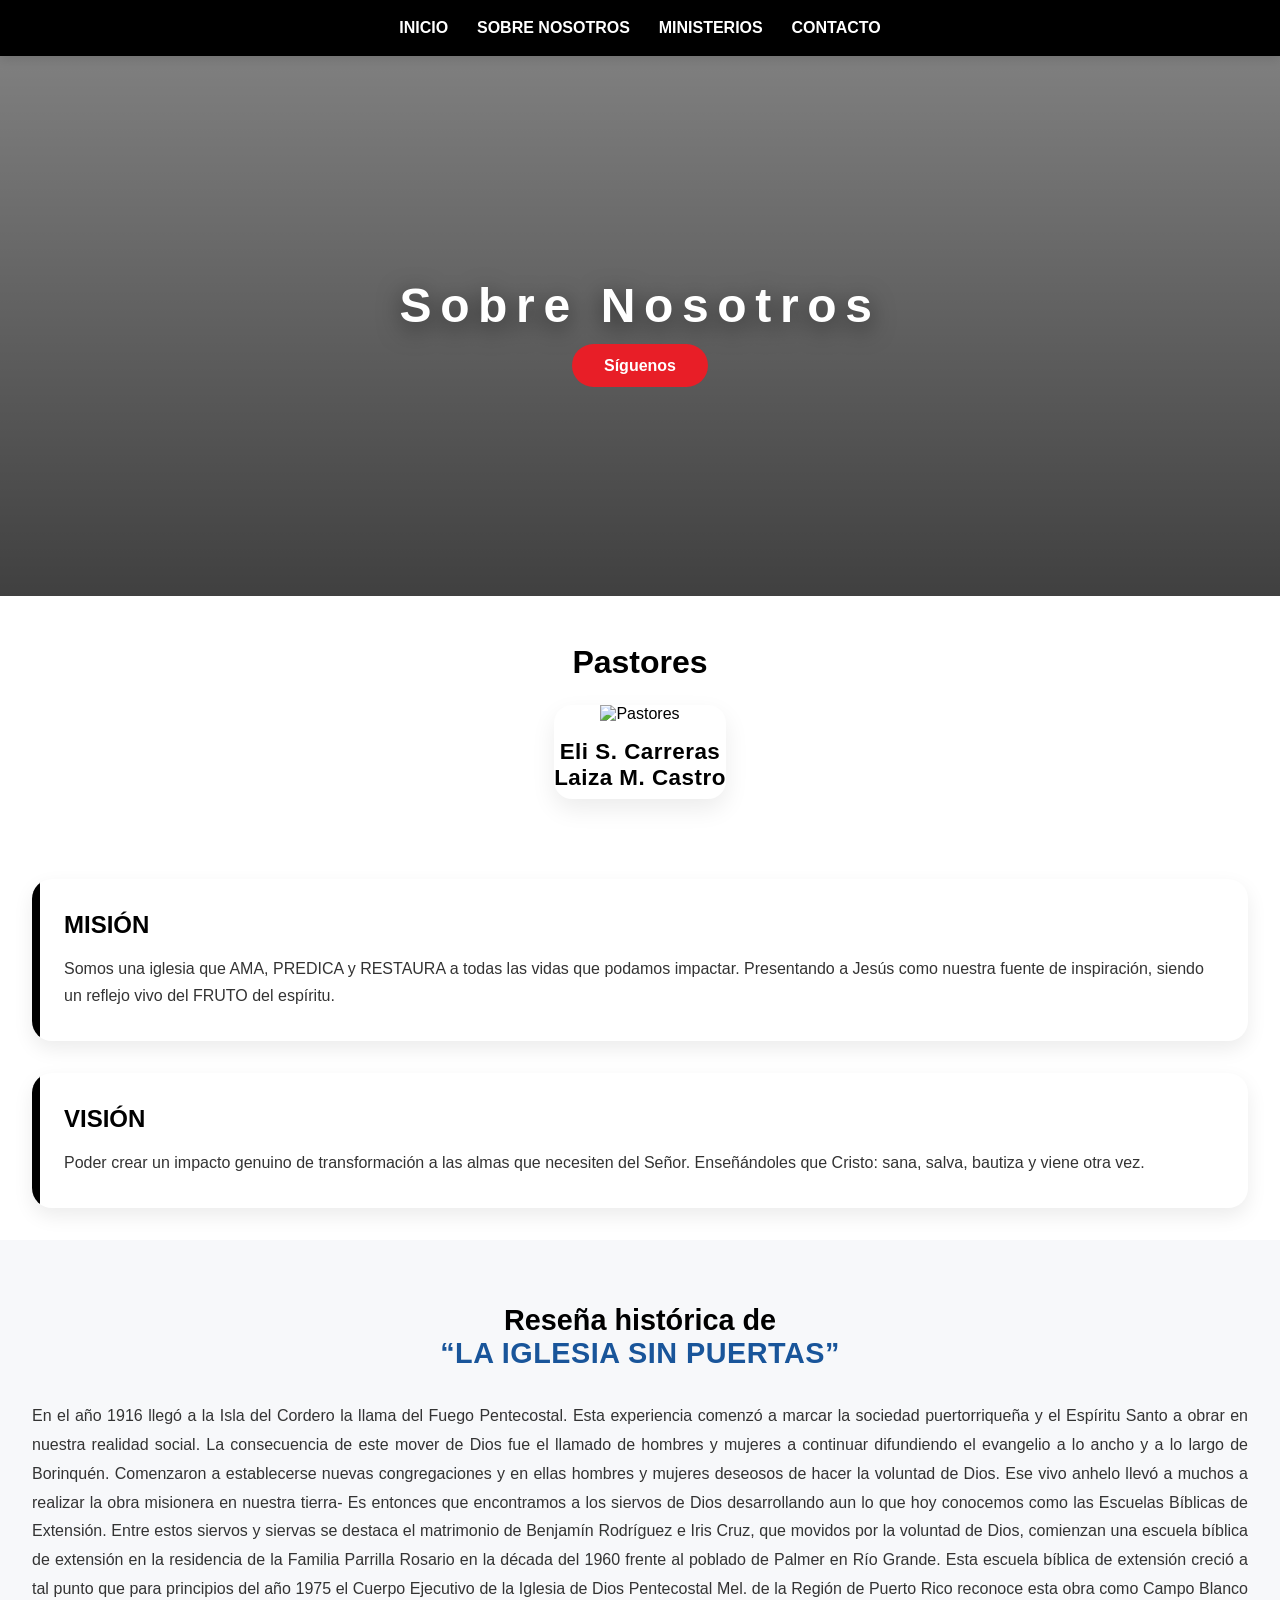
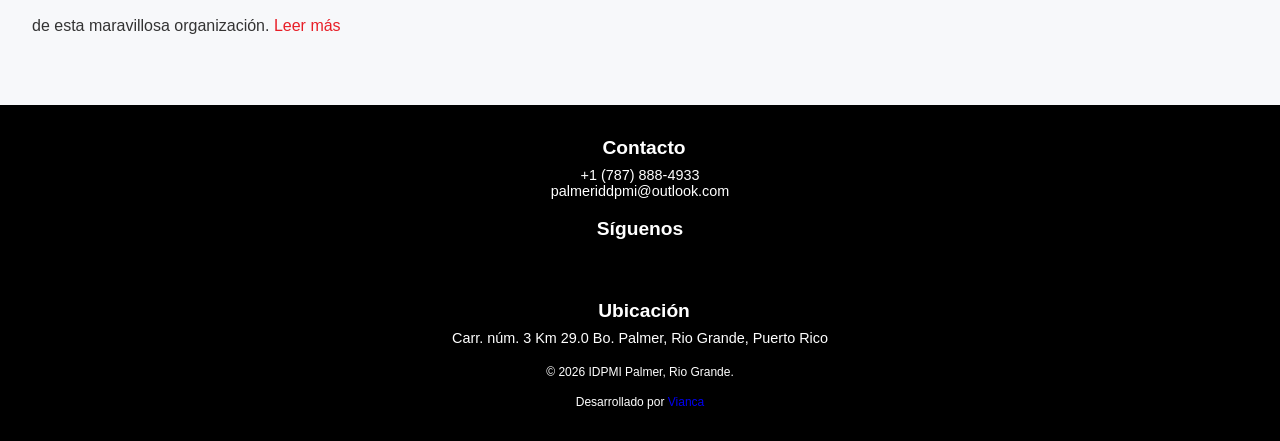
==== about.html @ 07acd802 "Initial commit" ====
<!DOCTYPE html>
<html lang="es">
<head>
    <meta charset="UTF-8">
    <meta name="description" content="IDPMI Palmer, Rio Grande - Tu Puerta de Bendición.">
    <meta name="viewport" content="width=device-width, initial-scale=1.0">
    <title>IDPMI Palmer</title>
    <link rel="stylesheet" href="style.css">
    <link rel="stylesheet" href="pages.css">
    <script src="https://kit.fontawesome.com/c0b04a1905.js" crossorigin="anonymous"></script>
</head>

<body class="about-page">
    <nav class="nav">
        <a href="index.html" class="logo-text">
            <img src="assets/logo.png" alt="Logo IDPMI Palmer" width="55">
        </a>
        <ul class="nav-links" id="nav-links">
            <li><a href="index.html">INICIO</a></li>
            <li><a href="about.html">SOBRE NOSOTROS</a></li>
            <li><a href="minister.html">MINISTERIOS</a></li>
            <li><a href="contact.html">CONTACTO</a></li>
        </ul>

        <div class="hamburger" id="hamburger">
            <span></span>
            <span></span>
            <span></span>
        </div>
    </nav>

    <header class="main-hero">
        <div class="hero-content">
            <h1>Sobre Nosotros</h1>
            <p></p>
            <a href="https://linktr.ee/IDPMI_Palmer?utm_source=linktree_admin_share" target="_blank" class="btn-primary">Síguenos</a>
        </div>
    </header>

    <section class="pastores">
        <h2>Pastores</h2>
        <div class="pastor-card">
            <img src="assets/About/pastores.JPG" alt="Pastores"> 
            <h3>Eli S. Carreras <br>Laiza M. Castro</h3>  
        </div>
    </section>

    <section class="mision-vision">
      <div class="mision">
        <h2>MISIÓN</h2>
        <p>Somos una iglesia que AMA, PREDICA y RESTAURA a todas las vidas que podamos impactar. Presentando a Jesús como nuestra fuente de inspiración, siendo un reflejo vivo del FRUTO del espíritu.</p>
      </div>
      <div class="vision">
        <h2>VISIÓN</h2>
        <p>Poder crear un impacto genuino de transformación a las almas que necesiten del Señor. Enseñándoles que Cristo: sana, salva, bautiza y viene otra vez.</p>
      </div>
    </section>

    <section class="reseña-section">
      <h3 class="reseña-title">
        Reseña histórica de<br>
        <span class="highlight">“LA IGLESIA SIN PUERTAS”</span>
      </h3>
      <p class="reseña-text">
        <span class="reseña-preview">
          En el año 1916 llegó a la Isla del Cordero la llama del Fuego Pentecostal. Esta experiencia comenzó a marcar la sociedad puertorriqueña y el Espíritu Santo a obrar en nuestra realidad social. La consecuencia de este mover de Dios fue el llamado de hombres y mujeres a continuar difundiendo el evangelio a lo ancho y a lo largo de Borinquén. Comenzaron a establecerse nuevas congregaciones y en ellas hombres y mujeres deseosos de hacer la voluntad de Dios. Ese vivo anhelo llevó a muchos a realizar la obra misionera en nuestra tierra- Es entonces que encontramos a los siervos de Dios desarrollando aun lo que hoy conocemos como las Escuelas Bíblicas de Extensión. Entre estos siervos y siervas se destaca el matrimonio de Benjamín Rodríguez e Iris Cruz, que movidos por la voluntad de Dios, comienzan una escuela bíblica de extensión en la residencia de la Familia Parrilla Rosario en la década del 1960 frente al poblado de Palmer en Río Grande. Esta escuela bíblica de extensión creció a tal punto que para principios del año 1975 el Cuerpo Ejecutivo de la Iglesia de Dios Pentecostal Mel. de la Región de Puerto Rico reconoce esta obra como Campo Blanco de esta maravillosa organización. <span class="read-more-toggle" onclick="toggleResena()">Leer más</span> 
        </span>

        <span class="reseña-full" style="display: none;">
          <!-- Full reseña below -->
          En el año 1916 llegó a la Isla del Cordero la llama del Fuego Pentecostal. Esta experiencia comenzó a marcar la sociedad puertorriqueña y el Espíritu Santo a obrar en nuestra realidad social. La consecuencia de este mover de Dios fue el llamado de hombres y mujeres a continuar difundiendo el evangelio a lo ancho y a lo largo de Borinquén. Comenzaron a establecerse nuevas congregaciones y en ellas hombres y mujeres deseosos de hacer la voluntad de Dios. Ese vivo anhelo llevó a muchos a realizar la obra misionera en nuestra tierra- Es entonces que encontramos a los siervos de Dios desarrollando aun lo que hoy conocemos como las Escuelas Bíblicas de Extensión. Entre estos siervos y siervas se destaca el matrimonio de Benjamín Rodríguez e Iris Cruz, que movidos por la voluntad de Dios, comienzan una escuela bíblica de extensión en la residencia de la Familia Parrilla Rosario en la década del 1960 frente al poblado de Palmer en Río Grande. Esta escuela bíblica de extensión creció a tal punto que para principios del año 1975 el Cuerpo Ejecutivo de la Iglesia de Dios Pentecostal Mel. de la Región de Puerto Rico reconoce esta obra como Campo Blanco de esta maravillosa organización.<br>
          Es así entonces, como Dios continua bendiciendo la ahora Iglesia de Dios Pentecostal en Palmer. Cuando el presbítero del distrito de San Juan, Rev. Nazario Pérez, instala al Hno. Rubén Vázquez como pastor de esta congregación en el año 1975, la obra siguió ensanchando su territorio. Dios continúa bendiciendo la congregación por medio de maravillas y prodigios, entre los cuales podemos mencionar a la primera persona que se convierte: la hermana Isabel De Jesús. La obra de Dios en Palmer siguió adelante y el 17 de mayo de 1975 se realiza el primer bautismo en aguas oficializado por el Rev. Nazario Pérez. En esta ocasión fueron bautizadas siete personas: Alfredo Betancourt, su esposa Ana Luz Castro, Luis Rubén Vázquez, Benjamín Rodríguez Jr., Antonio Becerril, Elsa Rosario y Marilyn Parrilla. El año siguiente asume el pastorado el Rev. Carlos Vizcarrondo y su esposa Marta Rosa, quienes motivan a los miembros de la Iglesia para adquirir un solar en el sector Carola y recaudar los fondos para dicha adquisición. Luego de cuatro años de pastorado el Rev. Vizcarrondo junto a si familia viajan al campo misionero a continuar laborando en el ministerio. Para el 25 de mayo de 1980 es instalado como pastor de esta congregación el Rev. Ramón L. Soto Padín y su esposa Miriam De Jesús quienes junto a la Iglesia emprenden la labor de la construcción del templo. Por revelación divina al Rev. Soto Padín el nuevo templo permanece sin puertas, convirtiéndose así en un lugar de refugio espiritual para quienes transitaban por la Carretera #3 a altas horas de la noche y de la madrugada. Durante el pastorado del Rev. Ramón L. Soto Padín también cabe señalar la ayuda de algunos hermanos que fungieron como asistentes del pastor local, estos son el Hno. Benjamín Rodríguez hasta el 1983, y el hno. Víctor Robles desde 1985 hasta 1986. La Iglesia de Dios Pentecostal M. I en Palmer continua hacia adelante y durante esos años logran obtener grandes victorias. Llegó el momento en que la congregación atraviesa un momento difícil y es el presenciar la partida de su pastor el Rev. Ramón L. Soto Padín a las moradas celestiales. Siendo pastor activo de la Iglesia y habiéndose desempeñado como presbítero del distrito, Dios lo llama  en la madrugada del ll de octubre de 1994, luego de catorce años de pastorado. Como dijo el apóstol Pablo "He peleado la buena batalla, he acabado la carrera, he guardado la fe. Por lo demás, me está guardada la corona de justicia la cual me dará el juez justo en aquel día. Y no solo a mi sino a todos los que aman su venida." Con su legado la Iglesia siguió hacia adelante. <br>
          La congregación ha continuado contando con diferentes hombres y mujeres que han colaborado en la obra de Dios en el área ministerial. Las familias que durante todos estos años han pastoreado en Palmer son los pastores Jesús David Rodríguez y su esposa Dina Barajas quienes fueron instalados en diciembre de 1994 y pastorearon por siete años; Guillermo Padín y su esposa Luz Rohena quienes fueron instalados en marzo de 2001 y pastorearon por cuatro años; Moisés Figueroa y su esposa Delia Vega que fueron instalados en el año 2005 y pastorearon hasta el 2008. El pastor William Ortíz y su esposa Niurka Nieves pastorearon esta Iglesia desde agosto 2008 hasta abril de 2010. El Rev. José IE. Orellana y su esposa Lisandra Espinosa fueron instalados el 25 de julio de 2010 y pastorearon esta congregación por cuatro años hasta agosto de 2014. El 22 de octubre de 2014 fueron instalados como pastores de esta congregación al Rev. Luis O. Benítez Torres y a su esposa Merari Maldonado junto a sus hijas Deborah y Desirée Benítez Maldonado. <br>
          El 9 de septiembre de 2022 fueron instalados como pastores Elí Samuel Carreras González y Laiza Minellis Castro Peñaloza, junto a su hijo Kaleb Eliam Carreras Castro. Luego de muy poco tiempo llegó a la familia pastoral su segundo hijo, Daniel Zahir Carreras Castro. Al comenzar el pastorado de esta familia, Dios coloca en el corazón del pastor que la Iglesia se comenzara a conocer como “Tu puerta de Bendición” para marcar un nuevo comienzo de lo que Dios habría de hacer en nuestra congregación. <br>
          Nuestra Iglesia es cuna de jóvenes que han salido al campo misionero a llevar las buenas de salvación, entre ellos están: el Hno. Luis Cruz quien file a Perú, el Hno. Sammy González quien estuvo en Nicaragua, el Hno. Nestor Osorio quien pastorea en Estados Unidos en la Iglesia de Dios Incorporada, El evangelista José Santiago quien reside en Estados Unidos y la pastora Carmen Romero quien pastorea en la Iglesia de Dios Pentecostal de Estancias del Sol. Aunque pequeña en membresía, pero grande de corazón y servicio a Dios, esta obra en Palmer se destaca por haber colaborado con las Iglesias de Dios Pentecostal M. I. en Culebra y en Pitahaya de Luquillo mientras fueron pastoreadas por el Rev. Domingo Ocasio. Como una Iglesia con visión misionera, apoyó la construcción del templo de la Iglesia de Cristo Misionera en San  Cristóbal, República Dominicana donándoles las ventanas.<br>
          La Iglesia conocida por muchos como en el pasado como "La Iglesia sin Puertas" y ahora presentada como “Tu Puerta de Bendición” ha resistido fuertes vientos y tempestades y sigue adelante, hace ya más de cincuenta años llevando las buenas nuevas de salvación. Iglesia de Palmer el Señor te dice: "Yo conozco tus obras, he aquí he puesto delante de ti una puerta abierta la cual nadie puede cerrar porque aunque tienes poca fuerza, haz guardado mi Palabra y no has negado mi nombre. He aquí yo vengo pronto. retén lo que tienes para que ninguno tome tu corona." <br>
        </span>
      </p>

    </section>




   <footer class="footer" id="footer">
        <section class="contact">
            <h4><i class="fa-solid fa-envelope"></i>Contacto</h4>
            <div class="contact-info">
                <a href="tel:+17878884933">+1 (787) 888-4933</a><br>
                <a href="mailto:palmeriddpmi@outlook.com">palmeriddpmi@outlook.com</a>
            </div>

            <h4>Síguenos</h4>
            <div class="social-icons">
                <a href="https://www.facebook.com/IDPMIPALMER" target="_blank" rel="noopener noreferrer">
                    <i class="fa-brands fa-facebook"></i>
                </a>
                <a href="https://www.instagram.com/palmeridpmi" target="_blank" rel="noopener noreferrer">
                    <i class="fa-brands fa-square-instagram"></i>
                </a>
                <a href="https://www.tiktok.com/@idpmipalmer" target="_blank" rel="noopener noreferrer">
                    <i class="fa-brands fa-tiktok"></i>
                </a>
                <a href="https://youtube.com/@idpmipalmer-hc9hw" target="_blank" rel="noopener noreferrer">
                    <i class="fa-brands fa-youtube"></i>
                </a>
            </div>

            <h4><i class="fa-solid fa-location-dot"></i>Ubicación</h4>
            <p>Carr. núm. 3 Km 29.0 Bo. Palmer, Rio Grande, Puerto Rico</p>
        </section>

        <p class="rights">&copy; 2026 IDPMI Palmer, Rio Grande.</p>

        <p class="developer">Desarrollado por <a href="#">Vianca</a>
    </footer>

    <script src="script.js"></script>
</body>
</html>
---- style.css ----
:root {
    --primary: black;
    --third: #19559A;
    --secondary: #E81E27;
}

/* Reset */
* {
    margin: 0;
    padding: 0;
    box-sizing: border-box;
}

body {
    font-family: 'Poppins', sans-serif;
}

html {
    scroll-behavior: smooth;
}

a {
    text-decoration: none;
}

/* ---------------- NAV ---------------- */
/* ---------------- STICKY NAV ---------------- */
.nav {
    position: sticky;
    top: 0;
    width: 100%;
    padding: 1.2rem 1.5rem;
    display: flex;
    align-items: center;
    justify-content: space-between;
    color: white;
    background: var(--primary);
    z-index: 999;
    box-shadow: 0 4px 10px rgba(0,0,0,0.1);
}


/* Opcional: cambiar color al hacer scroll */
body.scrolled .nav {
    background: #11325a; /* Más oscuro cuando se hace scroll */
}


.logo-text {
    font-weight: bold;
    letter-spacing: 0.1em;
}

/* Desktop nav */
.nav-links {
    list-style: none;
    display: flex;
    gap: 1.8rem;
}

.nav-links a {
    color: white;
    font-weight: bold;
    text-decoration: none;
}

/* Hamburger */
.hamburger {
    display: none;
    flex-direction: column;
    gap: 5px;
    cursor: pointer;
    width: 25px;
    height: 20px;
    justify-content: center;
}

.hamburger span {
    display: block;
    height: 3px;
    width: 100%;
    background: white;
    border-radius: 2px;
    transition: all 0.3s ease;
}

/* Transform to X when open */
.hamburger.open span:nth-child(1) {
    transform: rotate(45deg) translate(5px, 5px);
}

.hamburger.open span:nth-child(2) {
    opacity: 0;
}

.hamburger.open span:nth-child(3) {
    transform: rotate(-45deg) translate(5px, -5px);
}

/* ---------------- MOBILE ---------------- */
@media (max-width: 900px) {

    .hamburger {
        display: flex;
        z-index: 1001;
    }

    .logo-text {
        display: block;
        z-index: 1002;
    }

    /* hide desktop nav links */
    .nav-links {
        position: fixed;
        top: 0;
        left: 0;
        width: 100%;
        height: 100%;
        background: var(--primary);
        flex-direction: column;
        padding-top: 6rem;
        align-items: center;
        justify-content: flex-start;
        display: none;
        z-index: 1000;
    }

    .nav-links.active {
        display: flex;
    }

    .nav-links a {
        color: white;
        font-size: 1.2rem;
        margin-bottom: 1.5rem;
    }

    .nav-links a:hover {
        color: var(--secondary);
    }

}

/* Desktop: hide logo, show nav centered */
@media (min-width: 901px) {
    .logo-text {
        display: none;
    }
    .hamburger {
        display: none;
    }
    .nav {
        justify-content: center;
    }
}

/* ---------------- HERO ---------------- */
.main-hero {
    min-height: 60vh; /* reduced from 85vh */
    max-height: 650px;

    background:
        linear-gradient(
            rgba(0, 0, 0, 0.55),
            rgba(0, 0, 0, 0.75)
        ),
        url("assets/home/cultoMano.JPG");

    background-size: cover;
    background-position: center;
    background-repeat: no-repeat;

    display: flex;
    align-items: center;
    justify-content: center;

    padding: 3rem 1.5rem;
    text-align: center;
    color: white;
}

.hero-content {
    max-width: 700px;
    animation: fadeUp 1s ease forwards;
    opacity: 0;
}

.hero-content h1 {
    font-size: clamp(2.3rem, 5vw, 3.5rem);
    letter-spacing: 0.18em;
    margin-bottom: 0.6em;
    text-shadow: 0 6px 25px rgba(0,0,0,0.6);
}

.hero-content p {
    font-size: 1.2rem;
    margin-bottom: 1.8rem;
    opacity: 0.9;
}

@keyframes fadeUp {
    from {
        opacity: 0;
        transform: translateY(25px);
    }
    to {
        opacity: 1;
        transform: translateY(0);
    }
}

.btn-primary {
    background: var(--secondary);
    color: white;
    padding: 0.8em 2.5em;
    border-radius: 50px;
    font-weight: bold;
    text-decoration: none;
    transition: all 0.3s ease;
}

.btn-primary:hover {
    background: #c4171f;
    transform: translateY(-3px) scale(1.05);
    box-shadow: 0 8px 15px rgba(0,0,0,0.2);
}


/* ---------------- ABOUT ---------------- */
.main-about {
    display: flex;
    flex-wrap: wrap;
    justify-content: space-between;
    padding: 4rem 2rem;
    background: #f7f8fa;
    gap: 2rem;
}

.about-content {
    flex: 1 1 400px;
    max-width: 600px;
}

.about-content h2 {
    font-size: 2rem;
    color: var(--primary);
    margin-bottom: 1rem;
}

.about-content p {
    font-size: 1.05rem;
    line-height: 1.6;
    margin-bottom: 1.5rem;
    color: #333;
}

.btn-secondary {
    background: var(--primary);
    color: white;
    padding: 0.7em 2em;
    border-radius: 50px;
    font-weight: bold;
    text-decoration: none;
    transition: all 0.3s ease;
}

.btn-secondary:hover {
    background: #11325a;
    transform: translateY(-2px) scale(1.03);
}


/* ---------------- WHAT WE BELIEVE ---------------- */
.creemos ul {
    list-style: none;
    display: flex;
    justify-content: space-around; /* softer spacing */
    align-items: center;
    padding: 0;
    margin: 0;
}
.creemos li {
    display: flex;
    flex: 1; /* 👈 each takes equal space */
    flex-direction: column; /* 👈 icon on top */
    align-items: center;
    text-align: center;
    gap: 0.4rem;

    background: none;       /* 👈 removes background */
    box-shadow: none;       /* 👈 removes shadow */
    padding: 0;

    font-size: 1.2rem; /* increase text size */
}
.creemos li i {
    font-size: 2rem;
    color: var(--primary);
    margin-bottom: 1rem;
}
.creemos h2 {
    color: var(--primary);
    text-align: center;
    margin-bottom: 2rem;
}


/* ---------------- SCHEDULE ---------------- */
.horario{
    padding-bottom: 2rem;
    /* background: black; */
}

.horario h2{
    color: white;
    text-align: center;
    margin-bottom: 1rem;
    margin-top: 2rem;
}

.schedule {
    display: flex;
    flex-direction: column;
    gap: 1.5rem;
    align-items: center;
}

.service {
    position: relative;
    width: 90%;
    max-width: 700px;
    height: 220px;
    border-radius: 20px;
    overflow: hidden;

    display: flex;
    align-items: center;
    justify-content: center;
    text-align: center;

    color: #fff;

    box-shadow: 0 10px 30px rgba(0,0,0,0.12);
    transition: transform 0.4s ease, box-shadow 0.4s ease;
}

/* Background image */
.service img {
    position: absolute;
    inset: 0;
    width: 100%;
    height: 100%;
    object-fit: cover;
    z-index: 0;
    transition: transform 0.6s ease;
}

/* Stronger, more cinematic gradient */
.service::before {
    content: "";
    position: absolute;
    inset: 0;
    background: radial-gradient(
        circle at center,
        rgba(0,0,0,0.55) 0%,
        rgba(0,0,0,0.65) 40%,
        rgba(0,0,0,0.85) 100%
    );
    z-index: 1;
}

/* Wrap text for better control */
.service-content {
    position: relative;
    z-index: 2;
}

/* Title */
.service h3 {
    font-size: 1.6rem;
    margin-bottom: 0.5rem;
    letter-spacing: 1px;
}

/* Text */
.service p {
    font-size: 0.95rem;
    opacity: 0.9;
}

/* Hover */
.service:hover {
    transform: scale(1.02);
    box-shadow: 0 20px 50px rgba(0,0,0,0.25);
}

.service:hover img {
    transform: scale(1.08);
}



/* ---------------- RESPONSIVE ---------------- */
@media (max-width: 900px) {
    .main-about {
        flex-direction: column;
        align-items: center;
    }

    .schedule {
        flex-direction: column;
        align-items: center;
    }

    .service {
        width: 90%;
    }

    .creemos {
        width: 90%;
    }
}






/* ---------------- FOOTER ---------------- */
.footer {
    background: var(--primary);
    color: white;
    padding: 2rem 1rem;
    text-align: center;
}

.contact h4 {
    margin-bottom: 0.5rem;
    font-size: 1.2rem;
}

.contact p, .contact-info {
    margin-bottom: 1.2rem;
    font-size: 0.9rem;
}

.contact a {
    color: white;
    margin: 0 0.5rem;
    text-decoration: none;
}

.contact a:hover {
    color: var(--secondary);
}

.fa-solid {
    margin-right: 0.5rem;
}

.social-icons {
    margin-bottom: 1.5rem;
    font-size: 1.5rem;
}

.rights {
    font-size: 0.75rem;
}

.developer {
    font-size: 0.75rem;
    margin-top: 1rem;
}
---- pages.css ----
/* ---------------- ABOUT PAGE ---------------- */
body.about-page {
    font-family: 'Poppins', sans-serif;
}

/* -------- HERO SECTION -------- */
body.about-page .main-hero {
    position: relative;

    background: url('assets/About/lideres.JPG') center/cover no-repeat;
    height: 60vh;

    display: flex;
    align-items: center;
    justify-content: center;
    color: white;
}

/* Overlay */
body.about-page .main-hero::before {
    content: "";
    position: absolute;
    inset: 0;
    background: linear-gradient(
        rgba(0,0,0,0.5),
        rgba(0,0,0,0.75)
    );
    z-index: 1;
}

body.about-page .main-hero .hero-content {
    text-align: center;
    max-width: 90%;
    position: relative;
    z-index: 2;
}

body.about-page .main-hero h1 {
    font-size: 3rem;
    margin-bottom: 1rem;
}

body.about-page .main-hero p {
    font-size: 1.2rem;
    margin-bottom: 1.5rem;
}

body.about-page .main-hero a.btn-primary {
    padding: 0.8em 2em;
    font-weight: 600;
    border-radius: 50px;
}

/* -------- PASTORES SECTION -------- */
body.about-page .pastores h2 {
    font-size: 2rem;
    color: var(--primary);
}

body.about-page .pastores {
    padding: 3rem 2rem;
    text-align: center;
}

body.about-page .pastor-card {
    display: inline-block;
    max-width: 320px;
    margin: 1.5rem;
    border-radius: 18px;
    overflow: hidden;
    background: #fff;

    box-shadow: 0 10px 25px rgba(0,0,0,0.08);
    transition: all 0.3s ease;
}

body.about-page .pastor-card:hover {
    transform: translateY(-6px);
    box-shadow: 0 18px 40px rgba(0,0,0,0.15);
}

body.about-page .pastor-card img {
    width: 100%;
    height: 260px;
    object-fit: cover;
}

/* Names */
body.about-page .pastor-card h3 {
    margin: 1rem 0 0.5rem;
    font-size: 1.4rem;
    color: var(--primary);
    font-weight: 600;
    letter-spacing: 0.5px;
}

/* Mensaje BELOW the card */
body.about-page .pastores > p {
    max-width: 600px;
    margin: 1.5rem auto 0;
    font-size: 1rem;
    line-height: 1.6;
    color: #555;
}
/* -------- MISIÓN & VISIÓN SECTION -------- */
/* Misión & Visión enhancement */
body.about-page .mision-vision .mision,
body.about-page .mision-vision .vision {
    flex: 1 1 300px;
    background: #fff;
    padding: 2rem;
    border-radius: 20px;
    box-shadow: 0 8px 20px rgba(0,0,0,0.08);
    position: relative;
    overflow: hidden;
    margin: .2rem 2rem 2rem 2rem;
}

body.about-page .mision-vision .mision::before,
body.about-page .mision-vision .vision::before {
    content: "";
    position: absolute;
    left: 0;
    top: 0;
    width: 8px;
    height: 100%;
    background: var(--primary);
    border-radius: 20px 0 0 20px;
}

body.about-page .mision-vision h2 {
    color: var(--primary);
    margin-bottom: 1rem;
    font-size: 1.5rem;
}

body.about-page .mision-vision p {
    font-size: 1rem;
    line-height: 1.7;
    color: #333;
}

/* -------- RESEÑA SECTION -------- */
body.about-page .reseña-section {
    background: #f7f8fa; /* same as homepage */
    padding: 4rem 2rem;
    max-width: 100%;
}

body.about-page .reseña-section h3.reseña-title {
    font-size: 1.8rem;
    text-align: center;
    margin-bottom: 2rem;
    color: var(--primary);
}
body.about-page .highlight {
    color: var(--third); /* your red */
    font-weight: 700;
    letter-spacing: 0.5px;
}

body.about-page .reseña-section p {
    font-size: 1rem;
    line-height: 1.8;
    text-align: justify;
    color: #333;
}

body.about-page .reseña-section .read-more-toggle {
    display: inline-block;
    margin-top: 0.5rem;
    color: var(--secondary);
    cursor: pointer;
    font-weight: 500;
}

body.about-page .reseña-section .reseña-full {
    display: none;
    margin-top: 1rem;
}

/* -------- RESPONSIVE -------- */
@media (max-width: 900px) {
    body.about-page .mision-vision {
        flex-direction: column;
        gap: 2rem;
    }

    body.about-page .pastor-card {
        margin: 1rem auto;
    }
}



/* ---------------- Ministries PAGE ---------------- */
body.ministries-page {
    font-family: 'Poppins', sans-serif;
}
/* -------- HERO SECTION -------- */
body.ministries-page .main-hero {
    position: relative;
    height: 55vh;

    background: url("assets/Ministerios/minihero.JPG") center/cover no-repeat;

    display: flex;
    align-items: center;
    justify-content: center;
    text-align: center;
    color: white;
}

body.ministries-page .main-hero::before {
    content: "";
    position: absolute;
    inset: 0;
    background: linear-gradient(
        rgba(0,0,0,0.5),
        rgba(0,0,0,0.75)
    );
}

body.ministries-page .hero-content {
    position: relative;
    z-index: 2;
    max-width: 600px;
}

/* -------- Ministries SECTION -------- */
/* SECTION BACKGROUND */
.ministries {
    background: #f4f4f4;
    padding: 4rem 2rem;
}

/* ROW LAYOUT */
.ministry-row {
    display: flex;
    align-items: center;
    justify-content: center;
    gap: 2.5rem; /* smaller internal spacing */

    max-width: 1100px; /* gives more breathing room */
    padding: 0 2rem;   /* 👈 THIS is what pushes content away from edges */

    margin: 0 auto 4rem;
}

/* REVERSE ROW */
.ministry-row.reverse {
    flex-direction: row-reverse;
}

/* TEXT SIDE */
.ministry-row .text {
    flex: 1;
}

.ministry-row h2 {
    font-size: 1.8rem;
    letter-spacing: 1px;
    color: var(--primary);
    margin-bottom: 1rem;
}

.ministry-row p {
    font-size: 0.95rem;
    color: #555;
    line-height: 1.6;
    margin-bottom: 1.5rem;
}

/* IMAGE SIDE */
.ministry-row img {
    width: 350px;
    height: 350px;
    object-fit: cover;
}

/* BUTTON (optional tweak to match style) */
.ministry-row .btn-modal {
    padding: 0.6em 1.5em;
    font-size: 0.8rem;
    letter-spacing: 1px;
    white-space: nowrap;
    border-radius: 0;
    background: transparent;
    color: var(--primary);
    border: var(--primary) 2px solid;
}

/* KEEP layout SAME on all screens */
.ministry-row,
.ministry-row.reverse {
    display: flex;
    align-items: center;
    justify-content: center;
    gap: 4rem;

    max-width: 1000px;
    margin: 0 auto 4rem;

}

/* TEXT */
.ministry-row .text {
    flex: 1;
}

/* IMAGE */
.ministry-row img {
    width: 350px;
    height: 350px;
    object-fit: cover;
}

.ministry-row .text {
    flex: 1;
    display: flex;
    flex-direction: column;
    justify-content: space-between; /* 👈 key */
    gap: 0.5rem;
}

@media (max-width: 600px) {

    .ministry-row,
    .ministry-row.reverse {
        gap: 1.5rem;
        padding: 0 1rem;
    }

    .ministry-row h2 {
        font-size: 1.3rem;
    }

    .ministry-row p {
        font-size: 0.85rem;
    }

    .ministry-row img {
        width: 180px;
        height: 180px;
    }

}



.modal {
    display: none;
    position: fixed;
    inset: 0;
    background: rgba(0,0,0,0.6);

    justify-content: center;
    align-items: center;
}

/* .modal-content {
    background: #fff;
    padding: 2rem;
    max-width: 500px;
    border-radius: 10px;
    text-align: center;
} */

.close {
    position: absolute;
    right: 20px;
    top: 10px;
    font-size: 1.5rem;
    cursor: pointer;
}

.modal-content {
    background: #fff;
    padding: 2rem;
    max-width: 600px;
    width: 90%;
    border-radius: 12px;
    text-align: center;
    position: relative;
}

/* MAIN IMAGE */
.modal-main-img {
    width: 100%;
    height: 220px;
    object-fit: cover;
    border-radius: 10px;
    margin-bottom: 1rem;
}

/* TEXT */
.modal-extra {
    margin-top: 1rem;
    text-align: left;
}

.modal-extra p {
    margin: 0.3rem 0;
    font-size: 0.9rem;
}

/* GALLERY */
.modal-gallery {
    display: flex;
    gap: 0.5rem;
    margin-top: 1.5rem;
    justify-content: center;
}

.modal-gallery img {
    width: 80px;
    height: 80px;
    object-fit: cover;
    border-radius: 6px;
    cursor: pointer;
    transition: transform 0.2s;
}

.modal-gallery img:hover {
    transform: scale(1.05);
}
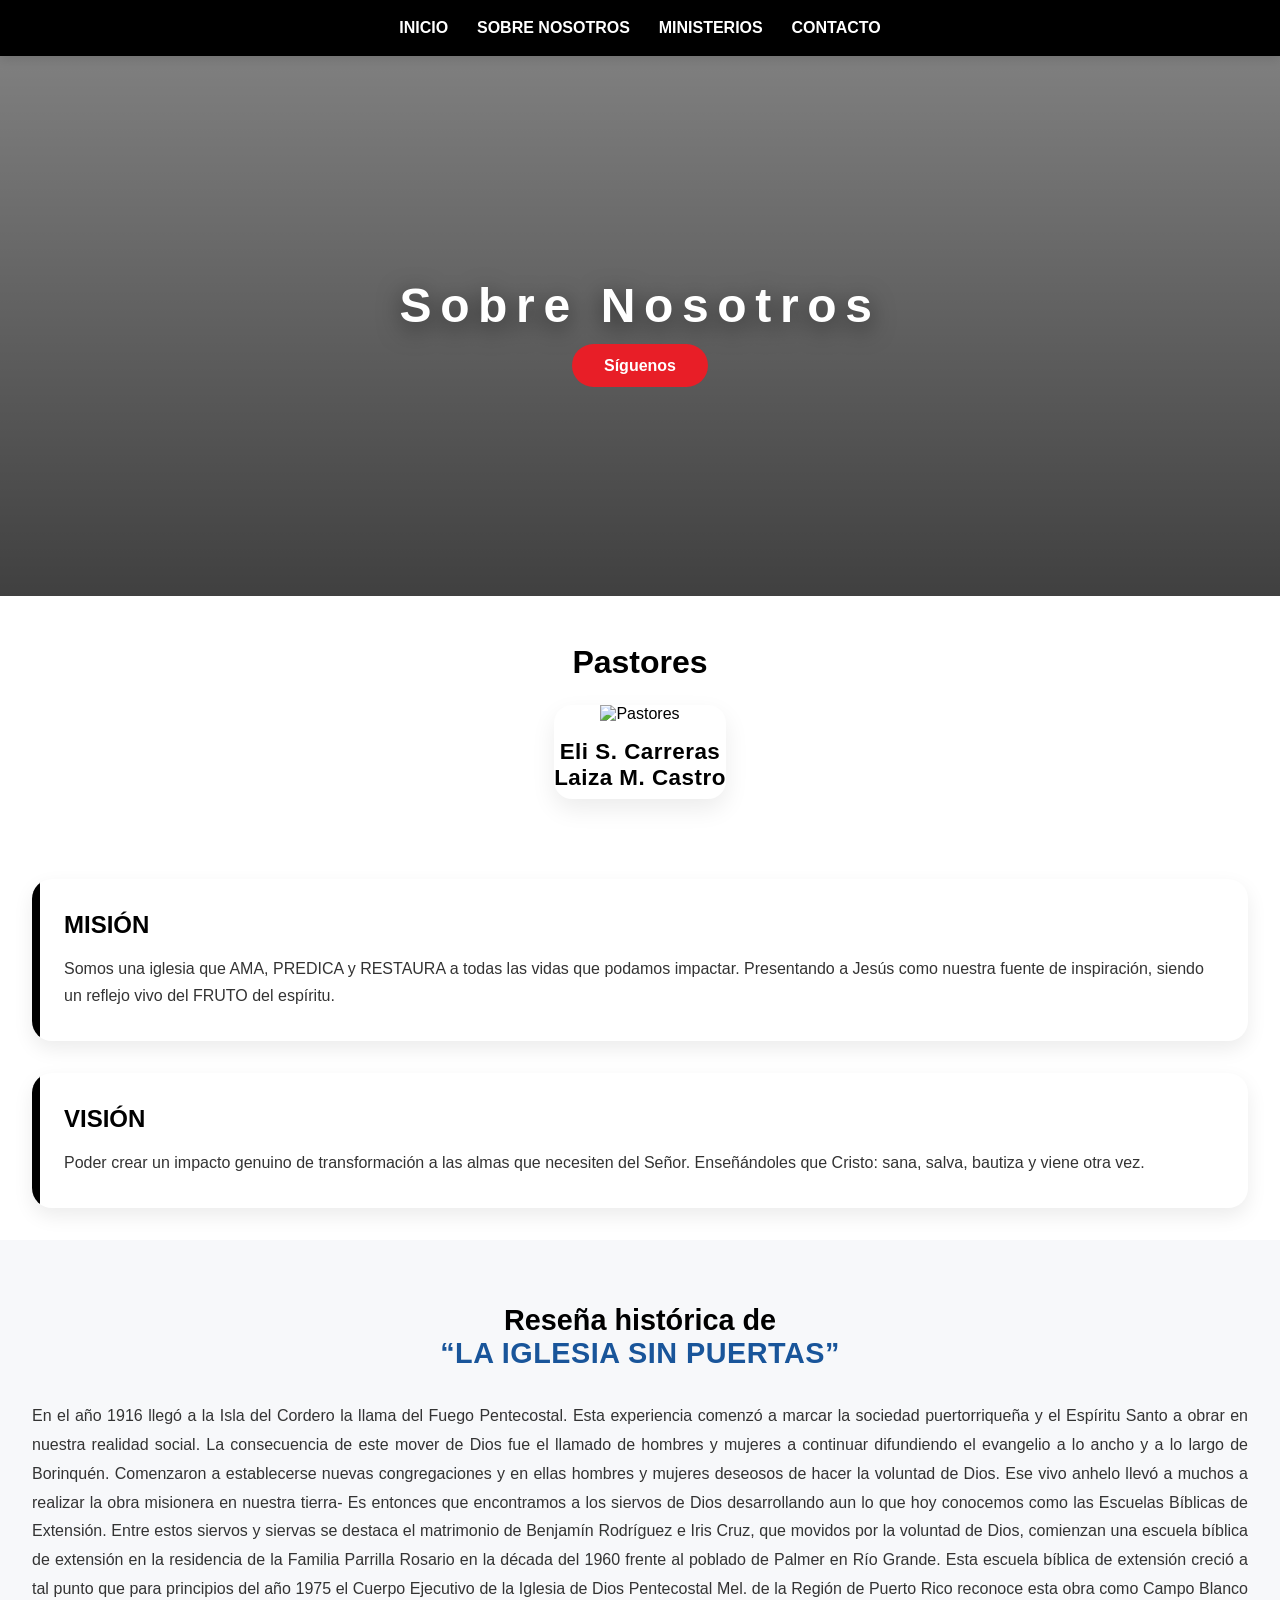
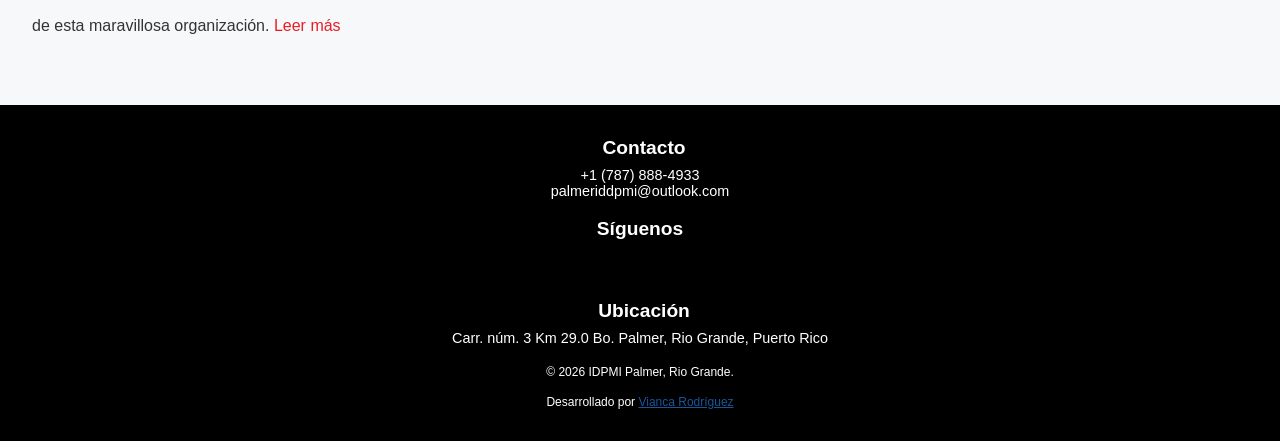
==== commit df52685c: "updated developer" ====
--- a/about.html
+++ b/about.html
@@ -112,7 +112,7 @@
 
         <p class="rights">&copy; 2026 IDPMI Palmer, Rio Grande.</p>
 
-        <p class="developer">Desarrollado por <a href="#">Vianca</a>
+        <p class="developer">Desarrollado por <a href="mailto:viancarodriguezm@gmail.com">Vianca Rodríguez</a></p>
     </footer>
 
     <script src="script.js"></script>
--- a/style.css
+++ b/style.css
@@ -165,7 +165,7 @@
             rgba(0, 0, 0, 0.55),
             rgba(0, 0, 0, 0.75)
         ),
-        url("assets/home/cultoMano.JPG");
+        url("assets/Home/cultoMano.JPG");
 
     background-size: cover;
     background-position: center;
@@ -473,3 +473,7 @@
     margin-top: 1rem;
 }
 
+.developer a {
+    color: var(--third);
+    text-decoration: underline;
+}
--- a/pages.css
+++ b/pages.css
@@ -278,16 +278,39 @@
     object-fit: cover;
 }
 
-/* BUTTON (optional tweak to match style) */
-.ministry-row .btn-modal {
-    padding: 0.6em 1.5em;
-    font-size: 0.8rem;
-    letter-spacing: 1px;
+.btn-modal {
+    position: relative;
+    padding: 0.7em 1.8em;
+    font-size: 0.85rem;
+    font-family: 'Poppins', sans-serif;
     white-space: nowrap;
-    border-radius: 0;
+    color: var(--primary);
     background: transparent;
-    color: var(--primary);
-    border: var(--primary) 2px solid;
+    border: 2px solid var(--primary);
+    border-radius: 50px;
+    cursor: pointer;
+    overflow: hidden;
+    transition: color 0.3s ease;
+    z-index: 1;
+}
+
+.btn-modal::before {
+    content: "";
+    position: absolute;
+    inset: 0;
+    background: var(--primary);
+    transform: scaleX(0);
+    transform-origin: left;
+    transition: transform 0.3s ease;
+    z-index: -1;
+}
+
+.btn-modal:hover::before {
+    transform: scaleX(1);
+}
+
+.btn-modal:hover {
+    color: #fff !important;
 }
 
 /* KEEP layout SAME on all screens */
@@ -353,74 +376,387 @@
     position: fixed;
     inset: 0;
     background: rgba(0,0,0,0.6);
-
     justify-content: center;
     align-items: center;
-}
-
-/* .modal-content {
-    background: #fff;
-    padding: 2rem;
-    max-width: 500px;
-    border-radius: 10px;
-    text-align: center;
-} */
-
-.close {
-    position: absolute;
-    right: 20px;
-    top: 10px;
-    font-size: 1.5rem;
-    cursor: pointer;
+    z-index: 1000;
+}
+
+.modal.active {
+    display: flex;
 }
 
 .modal-content {
     background: #fff;
     padding: 2rem;
-    max-width: 600px;
+    max-width: 520px;
     width: 90%;
-    border-radius: 12px;
-    text-align: center;
-    position: relative;
-}
-
-/* MAIN IMAGE */
+    border-radius: 16px;
+    text-align: center;
+    position: relative;
+    box-shadow: 0 20px 60px rgba(0,0,0,0.2);
+}
+
+.close {
+    position: absolute;
+    right: 16px;
+    top: 12px;
+    font-size: 1.5rem;
+    cursor: pointer;
+    color: #999;
+}
+
+.close:hover { color: #333; }
+
 .modal-main-img {
     width: 100%;
-    height: 220px;
+    height: 200px;
     object-fit: cover;
     border-radius: 10px;
     margin-bottom: 1rem;
 }
 
-/* TEXT */
+.modal-content h2 {
+    color: var(--primary);
+    font-size: 1.4rem;
+    margin-bottom: 0.5rem;
+}
+
+.modal-content p {
+    color: #555;
+    font-size: 0.9rem;
+    line-height: 1.6;
+    margin-bottom: 1rem;
+}
+
 .modal-extra {
+    text-align: left;
+    background: #f7f8fa;
+    border-radius: 10px;
+    padding: 1rem 1.2rem;
+    margin: 1rem 0;
+    display: flex;
+    flex-direction: column;
+    gap: 0.6rem;
+}
+
+.modal-detail {
+    display: flex;
+    align-items: center;
+    gap: 0.7rem;
+    font-size: 0.9rem;
+    color: #333;
+}
+
+.modal-detail i {
+    color: var(--primary);
+    width: 16px;
+}
+
+.modal-detail a {
+    color: var(--primary);
+    text-decoration: none;
+}
+
+.btn-gallery {
+    display: inline-block;
     margin-top: 1rem;
-    text-align: left;
-}
-
-.modal-extra p {
-    margin: 0.3rem 0;
+    padding: 0.7em 1.8em;
+    background: var(--primary);
+    color: white;
+    border-radius: 50px;
+    text-decoration: none;
+    font-size: 0.85rem;
+    font-weight: 600;
+    letter-spacing: 0.5px;
+    transition: background 0.3s;
+}
+
+.btn-gallery:hover {
+    background: var(--secondary);
+}
+
+
+/* ---------------- CONTACT PAGE ---------------- */
+body.contact-page {
+    font-family: 'Poppins', sans-serif;
+}
+
+body.contact-page .main-hero {
+    position: relative;
+    height: 50vh;
+    background: url('assets/Home/cultoEspalda.JPG') center/cover no-repeat;
+    display: flex;
+    align-items: center;
+    justify-content: center;
+    color: white;
+    text-align: center;
+}
+
+body.contact-page .main-hero::before {
+    content: "";
+    position: absolute;
+    inset: 0;
+    background: linear-gradient(rgba(0,0,0,0.5), rgba(0,0,0,0.75));
+    z-index: 1;
+}
+
+body.contact-page .main-hero .hero-content {
+    position: relative;
+    z-index: 2;
+}
+
+body.contact-page .main-hero h1 { font-size: 3rem; }
+body.contact-page .main-hero p  { font-size: 1.2rem; }
+
+/* INFO CARDS */
+.contact-cards {
+    display: flex;
+    flex-wrap: wrap;
+    justify-content: center;
+    gap: 1.5rem;
+    padding: 3rem 2rem;
+    background: #f7f8fa;
+}
+
+.contact-card {
+    background: #fff;
+    border-radius: 14px;
+    padding: 2rem 1.5rem;
+    text-align: center;
+    width: 200px;
+    box-shadow: 0 8px 20px rgba(0,0,0,0.07);
+    transition: transform 0.3s;
+}
+
+.contact-card:hover { transform: translateY(-5px); }
+
+.contact-card i {
+    font-size: 1.8rem;
+    color: var(--primary);
+    margin-bottom: 0.8rem;
+}
+
+.contact-card h3 {
+    font-size: 1rem;
+    color: var(--primary);
+    margin-bottom: 0.4rem;
+}
+
+.contact-card p,
+.contact-card a {
+    font-size: 0.85rem;
+    color: #555;
+    text-decoration: none;
+    line-height: 1.5;
+}
+
+/* FORM + MAP */
+.contact-main {
+    display: flex;
+    flex-wrap: wrap;
+    gap: 3rem;
+    padding: 4rem 3rem;
+    max-width: 1100px;
+    margin: 0 auto;
+}
+
+.contact-form-wrap,
+.map-wrap {
+    flex: 1;
+    min-width: 300px;
+}
+
+.contact-form-wrap h2,
+.map-wrap h2 {
+    font-size: 1.5rem;
+    color: var(--primary);
+    margin-bottom: 0.3rem;
+}
+
+.contact-form-wrap p,
+.map-wrap p {
+    color: #777;
     font-size: 0.9rem;
-}
-
-/* GALLERY */
-.modal-gallery {
-    display: flex;
+    margin-bottom: 1.5rem;
+}
+
+.form-group {
+    display: flex;
+    flex-direction: column;
+    margin-bottom: 1.2rem;
+}
+
+.form-group label {
+    font-size: 0.85rem;
+    font-weight: 600;
+    color: #333;
+    margin-bottom: 0.4rem;
+}
+
+.form-group input,
+.form-group textarea {
+    padding: 0.75rem 1rem;
+    border: 1.5px solid #ddd;
+    border-radius: 8px;
+    font-family: 'Poppins', sans-serif;
+    font-size: 0.9rem;
+    color: #333;
+    transition: border 0.3s;
+    outline: none;
+    resize: none;
+}
+
+.form-group input:focus,
+.form-group textarea:focus {
+    border-color: var(--primary);
+}
+
+.btn-submit {
+    width: 100%;
+    padding: 0.85em;
+    background: var(--primary);
+    color: #fff;
+    border: none;
+    border-radius: 50px;
+    font-family: 'Poppins', sans-serif;
+    font-size: 0.95rem;
+    font-weight: 600;
+    cursor: pointer;
+    transition: background 0.3s;
+    margin-top: 0.5rem;
+}
+
+.btn-submit:hover { background: var(--secondary); }
+
+.form-note {
+    text-align: center;
+    font-size: 0.85rem;
+    margin-top: 0.8rem;
+    color: green;
+}
+
+/* SOCIAL */
+.contact-social {
+    text-align: center;
+    padding: 3rem 2rem;
+    background: #f7f8fa;
+}
+
+.contact-social h2 {
+    font-size: 1.5rem;
+    color: var(--primary);
+    margin-bottom: 2rem;
+}
+
+.social-icons-large {
+    display: flex;
+    justify-content: center;
+    gap: 2rem;
+    flex-wrap: wrap;
+}
+
+.social-icons-large a {
+    display: flex;
+    flex-direction: column;
+    align-items: center;
     gap: 0.5rem;
-    margin-top: 1.5rem;
-    justify-content: center;
-}
-
-.modal-gallery img {
-    width: 80px;
-    height: 80px;
-    object-fit: cover;
-    border-radius: 6px;
-    cursor: pointer;
-    transition: transform 0.2s;
-}
-
-.modal-gallery img:hover {
-    transform: scale(1.05);
+    color: var(--primary);
+    text-decoration: none;
+    font-size: 0.85rem;
+    font-weight: 600;
+    transition: transform 0.3s, color 0.3s;
+}
+
+.social-icons-large a:hover {
+    transform: translateY(-4px);
+    color: var(--secondary);
+}
+
+.social-icons-large i { font-size: 2rem; }
+
+/* RESPONSIVE */
+@media (max-width: 768px) {
+    .contact-main { padding: 2rem 1.5rem; }
+    body.contact-page .main-hero h1 { font-size: 2rem; }
+}
+
+/* SCHEDULE */
+.schedule-section {
+    padding: 4rem 2rem;
+    text-align: center;
+    background: #fff;
+}
+
+.schedule-section h2 {
+    font-size: 1.5rem;
+    color: var(--primary);
+    margin-bottom: 0.4rem;
+}
+
+.schedule-section > p {
+    color: #777;
+    font-size: 0.9rem;
+    margin-bottom: 2rem;
+}
+
+.schedule-images {
+    display: flex;
+    justify-content: center;
+    gap: 2rem;
+    flex-wrap: wrap;
+}
+
+.schedule-images img {
+    width: 100%;
+    max-width: 380px;
+    border-radius: 14px;
+    box-shadow: 0 10px 30px rgba(0,0,0,0.1);
+    transition: transform 0.3s;
+}
+
+.schedule-images img:hover {
+    transform: scale(1.02);
+}
+
+/* DONATIONS */
+.donate-section {
+    padding: 4rem 2rem;
+    background: #f7f8fa;
+    text-align: center;
+}
+
+.donate-content {
+    max-width: 500px;
+    margin: 0 auto;
+}
+
+.donate-content i {
+    font-size: 2.5rem;
+    color: var(--primary);
+    margin-bottom: 1rem;
+}
+
+.donate-content h2 {
+    font-size: 1.5rem;
+    color: var(--primary);
+    margin-bottom: 0.8rem;
+}
+
+.donate-content p {
+    color: #555;
+    font-size: 0.95rem;
+    line-height: 1.7;
+    margin-bottom: 1.5rem;
+}
+
+/* RESPONSIVE */
+@media (max-width: 600px) {
+    .schedule-images {
+        flex-direction: column;
+        align-items: center;
+    }
+
+    .schedule-images img {
+        max-width: 100%;
+    }
 }
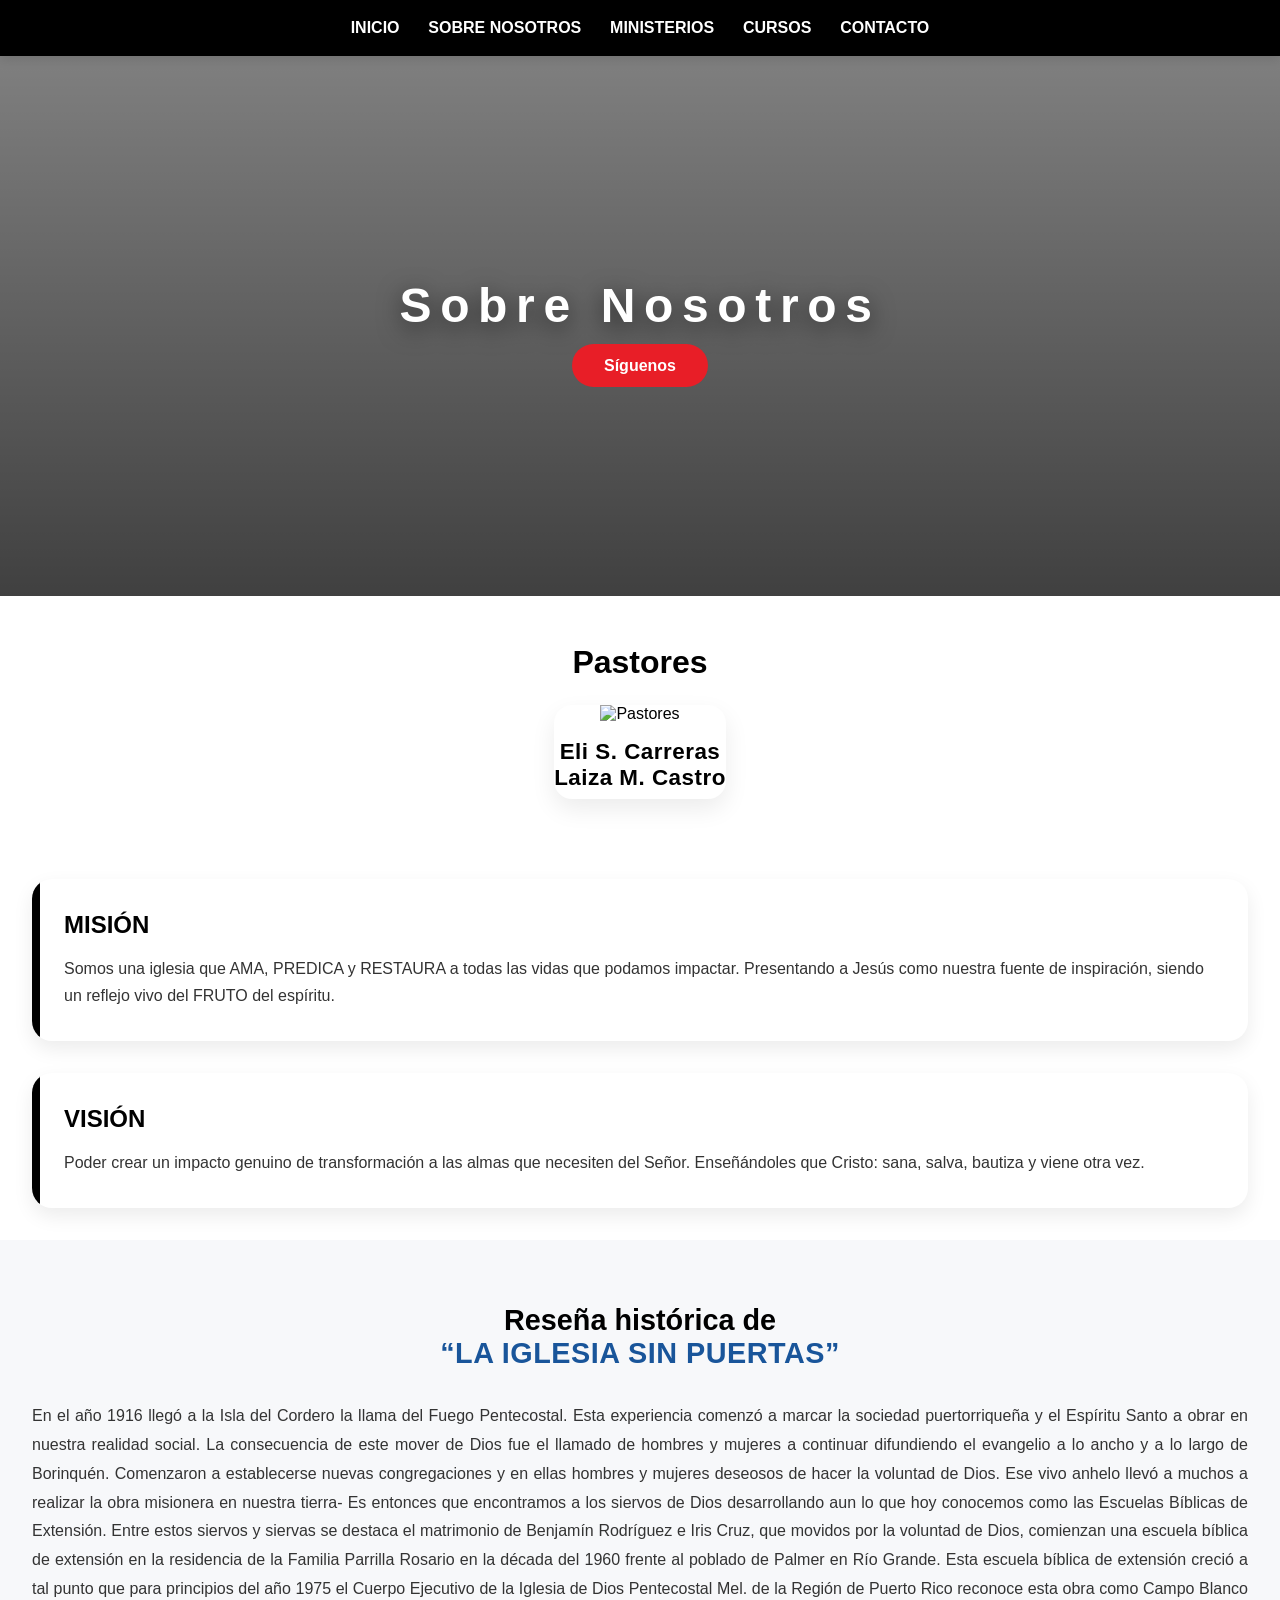
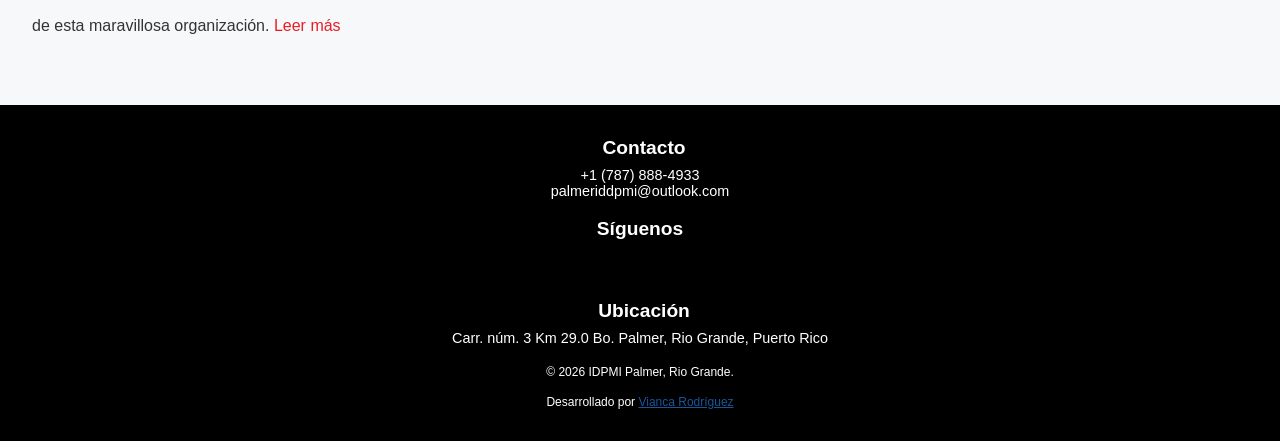
==== commit 886a17e0: "Add courses section and ATH Movil QR" ====
--- a/about.html
+++ b/about.html
@@ -2,7 +2,8 @@
 <html lang="es">
 <head>
     <meta charset="UTF-8">
-    <meta name="description" content="IDPMI Palmer, Rio Grande - Tu Puerta de Bendición.">
+    <meta name="description" content="Conoce la historia, misión y visión de IDPMI Palmer - Tu Puerta de Bendición en Rio Grande, Puerto Rico.">
+    <meta name="keywords" content="IDPMI Palmer historia, iglesia Palmer Rio Grande, sobre nosotros">
     <meta name="viewport" content="width=device-width, initial-scale=1.0">
     <title>IDPMI Palmer</title>
     <link rel="stylesheet" href="style.css">
@@ -19,6 +20,7 @@
             <li><a href="index.html">INICIO</a></li>
             <li><a href="about.html">SOBRE NOSOTROS</a></li>
             <li><a href="minister.html">MINISTERIOS</a></li>
+            <li><a href="courses.html">CURSOS</a></li>
             <li><a href="contact.html">CONTACTO</a></li>
         </ul>
 
--- a/pages.css
+++ b/pages.css
@@ -749,6 +749,28 @@
     margin-bottom: 1.5rem;
 }
 
+.qr-card {
+    display: inline-block;
+    background: #fff;
+    padding: 1.2rem;
+    border-radius: 18px;
+    box-shadow: 0 10px 25px rgba(0,0,0,0.08);
+}
+
+.qr-card img {
+    display: block;
+    width: 220px;
+    max-width: 100%;
+    height: auto;
+    margin: 0 auto 0.8rem;
+}
+
+.qr-card span {
+    font-size: 0.85rem;
+    font-weight: 600;
+    color: var(--primary);
+}
+
 /* RESPONSIVE */
 @media (max-width: 600px) {
     .schedule-images {
@@ -759,4 +781,180 @@
     .schedule-images img {
         max-width: 100%;
     }
+}
+
+
+/* ---------------- COURSES PAGE ---------------- */
+body.courses-page {
+    font-family: 'Poppins', sans-serif;
+}
+
+body.courses-page .main-hero {
+    position: relative;
+    height: 50vh;
+    background: url('assets/Home/LogoAviva.JPG') center/cover no-repeat;
+    display: flex;
+    align-items: center;
+    justify-content: center;
+    color: white;
+    text-align: center;
+}
+
+body.courses-page .main-hero::before {
+    content: "";
+    position: absolute;
+    inset: 0;
+    background: linear-gradient(rgba(0,0,0,0.5), rgba(0,0,0,0.75));
+    z-index: 1;
+}
+
+body.courses-page .main-hero .hero-content {
+    position: relative;
+    z-index: 2;
+}
+
+body.courses-page .main-hero h1 { font-size: 3rem; }
+body.courses-page .main-hero p  { font-size: 1.2rem; }
+
+@media (max-width: 768px) {
+    body.courses-page .main-hero h1 { font-size: 2rem; }
+}
+
+/* ---------------- COURSES SECTION ---------------- */
+.courses {
+    background: #f7f8fa;
+    padding: 4rem 2rem;
+}
+
+.course {
+    max-width: 1000px;
+    margin: 0 auto;
+}
+
+.course h2 {
+    font-size: 2rem;
+    color: var(--primary);
+    text-align: center;
+    margin-bottom: 1rem;
+}
+
+.course h2::after {
+    content: "";
+    display: block;
+    width: 60px;
+    height: 4px;
+    background: var(--third);
+    border-radius: 4px;
+    margin: 0.8rem auto 0;
+}
+
+.course-desc {
+    max-width: 650px;
+    margin: 1.5rem auto 1.5rem;
+    text-align: center;
+    font-size: 1rem;
+    line-height: 1.7;
+    color: #555;
+}
+
+.course-verse {
+    max-width: 500px;
+    margin: 0 auto 3rem;
+    padding: 1rem 1.5rem;
+    text-align: center;
+    font-style: italic;
+    color: var(--primary);
+    border-left: 4px solid var(--third);
+    background: #fff;
+    border-radius: 10px;
+    box-shadow: 0 6px 16px rgba(0,0,0,0.06);
+}
+
+.course-verse cite {
+    display: block;
+    margin-top: 0.4rem;
+    font-size: 0.85rem;
+    font-style: normal;
+    font-weight: 600;
+    color: var(--third);
+}
+
+/* WEEK CARDS */
+.weeks {
+    display: grid;
+    grid-template-columns: repeat(auto-fit, minmax(380px, 1fr));
+    gap: 2rem;
+}
+
+.week {
+    background: #fff;
+    border-radius: 18px;
+    padding: 1.5rem;
+    box-shadow: 0 10px 25px rgba(0,0,0,0.08);
+    transition: transform 0.3s, box-shadow 0.3s;
+    display: flex;
+    flex-direction: column;
+}
+
+.week:hover {
+    transform: translateY(-6px);
+    box-shadow: 0 18px 40px rgba(0,0,0,0.15);
+}
+
+.week h3 {
+    align-self: flex-start;
+    margin-bottom: 1rem;
+    padding: 0.3em 1em;
+    background: var(--primary);
+    color: #fff;
+    border-radius: 50px;
+    font-size: 0.8rem;
+    font-weight: 600;
+    letter-spacing: 1px;
+    text-transform: uppercase;
+}
+
+.video-wrap {
+    position: relative;
+    aspect-ratio: 16 / 9;
+    width: 100%;
+    margin-bottom: 1.2rem;
+}
+
+.video-wrap iframe {
+    position: absolute;
+    inset: 0;
+    width: 100%;
+    height: 100%;
+    border: 0;
+    border-radius: 12px;
+}
+
+.btn-pdf {
+    margin-top: auto;
+    align-self: stretch;
+    text-align: center;
+    padding: 0.8em 1.8em;
+    border-radius: 50px;
+    background: var(--primary);
+    color: #fff;
+    text-decoration: none;
+    font-size: 0.85rem;
+    font-weight: 600;
+    letter-spacing: 0.5px;
+    transition: background 0.3s;
+}
+
+.btn-pdf:hover {
+    background: var(--secondary);
+}
+
+.btn-pdf i {
+    margin-right: 0.4rem;
+}
+
+@media (max-width: 600px) {
+    .courses { padding: 3rem 1rem; }
+    .course h2 { font-size: 1.5rem; }
+    .weeks { grid-template-columns: 1fr; }
 }
